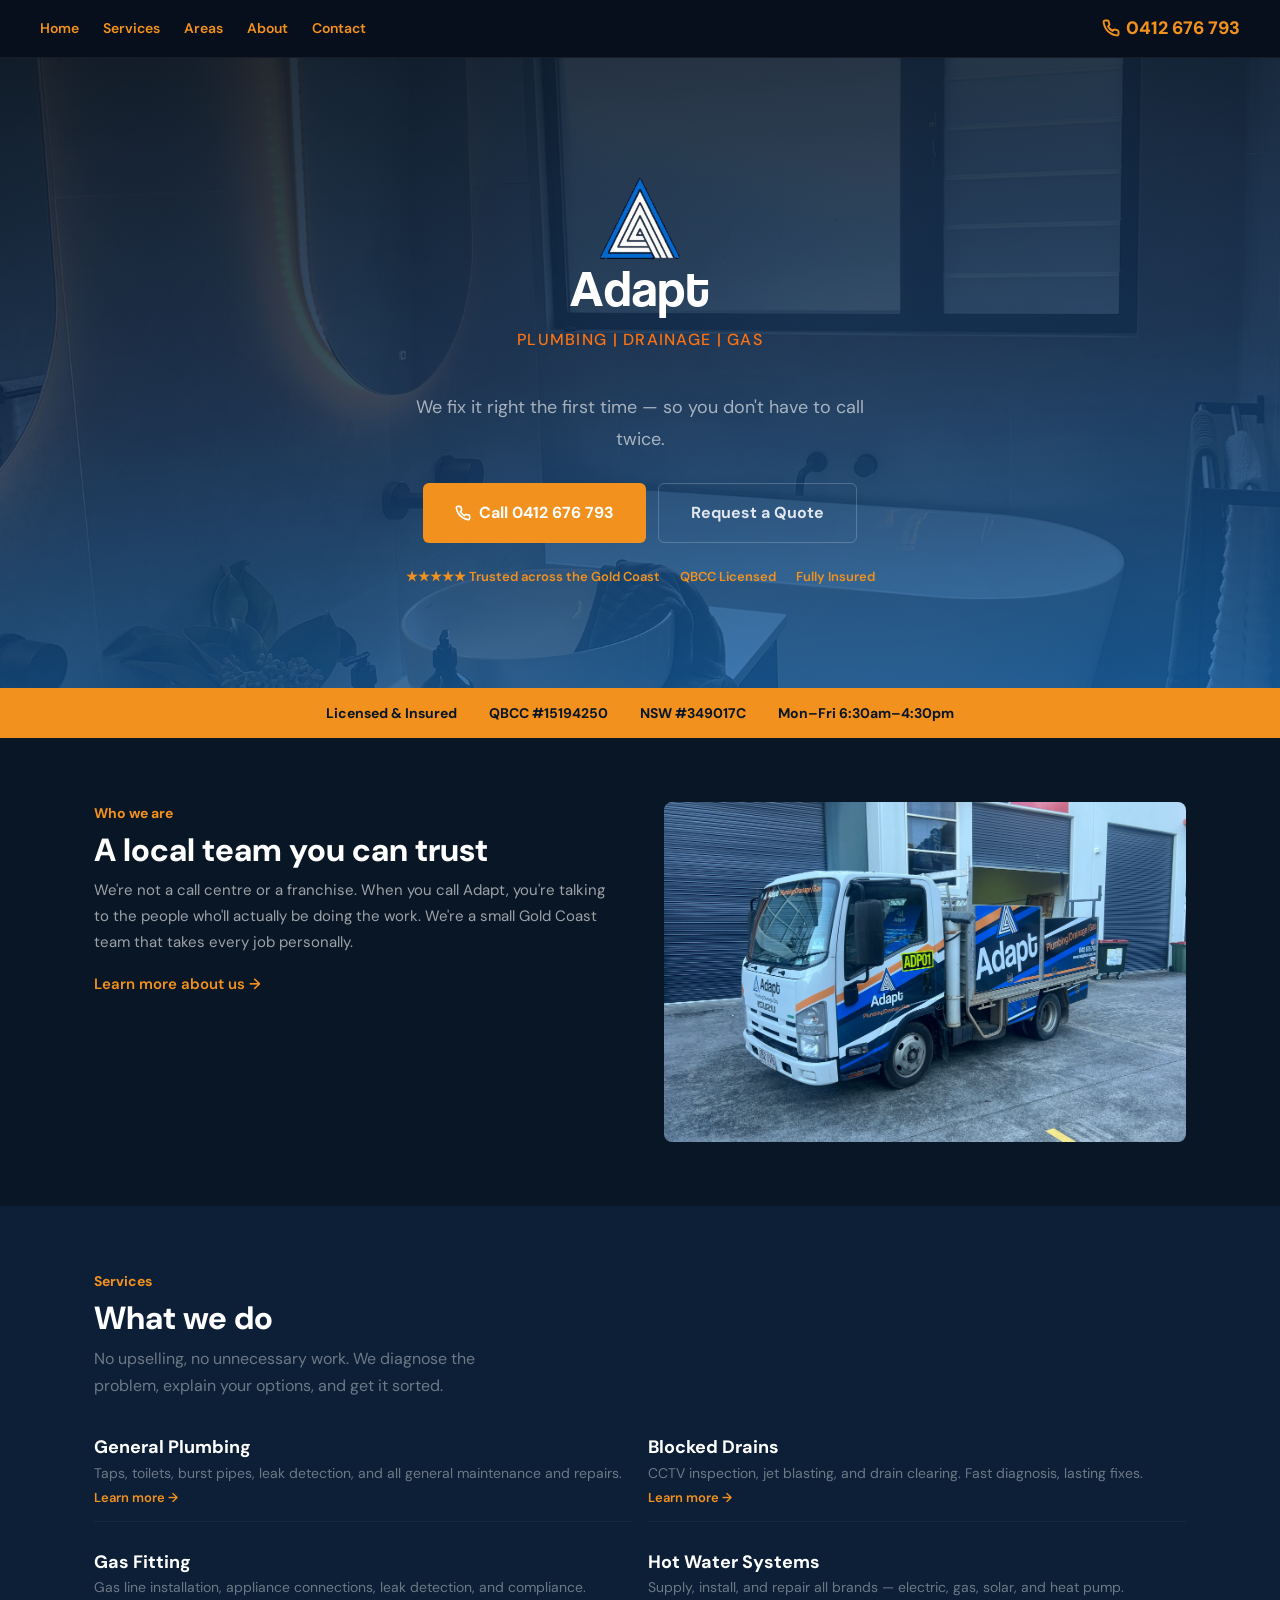
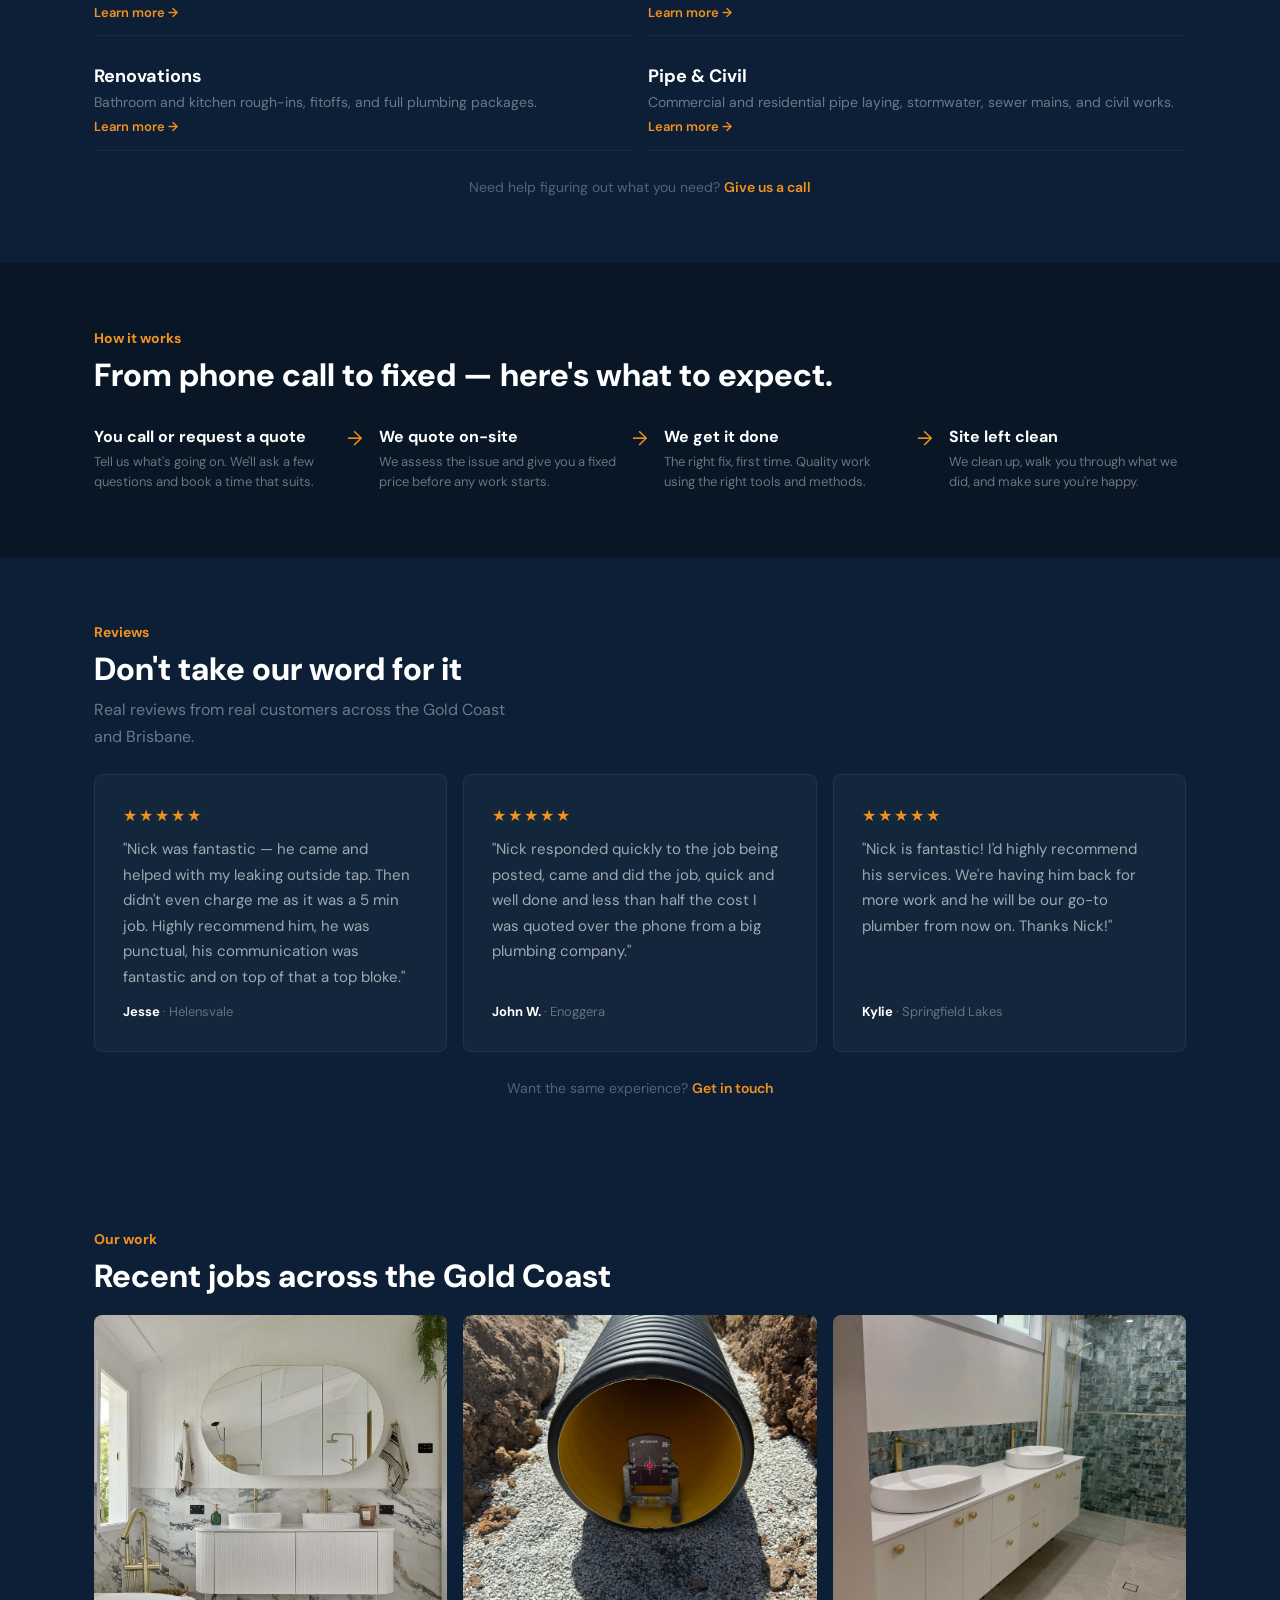
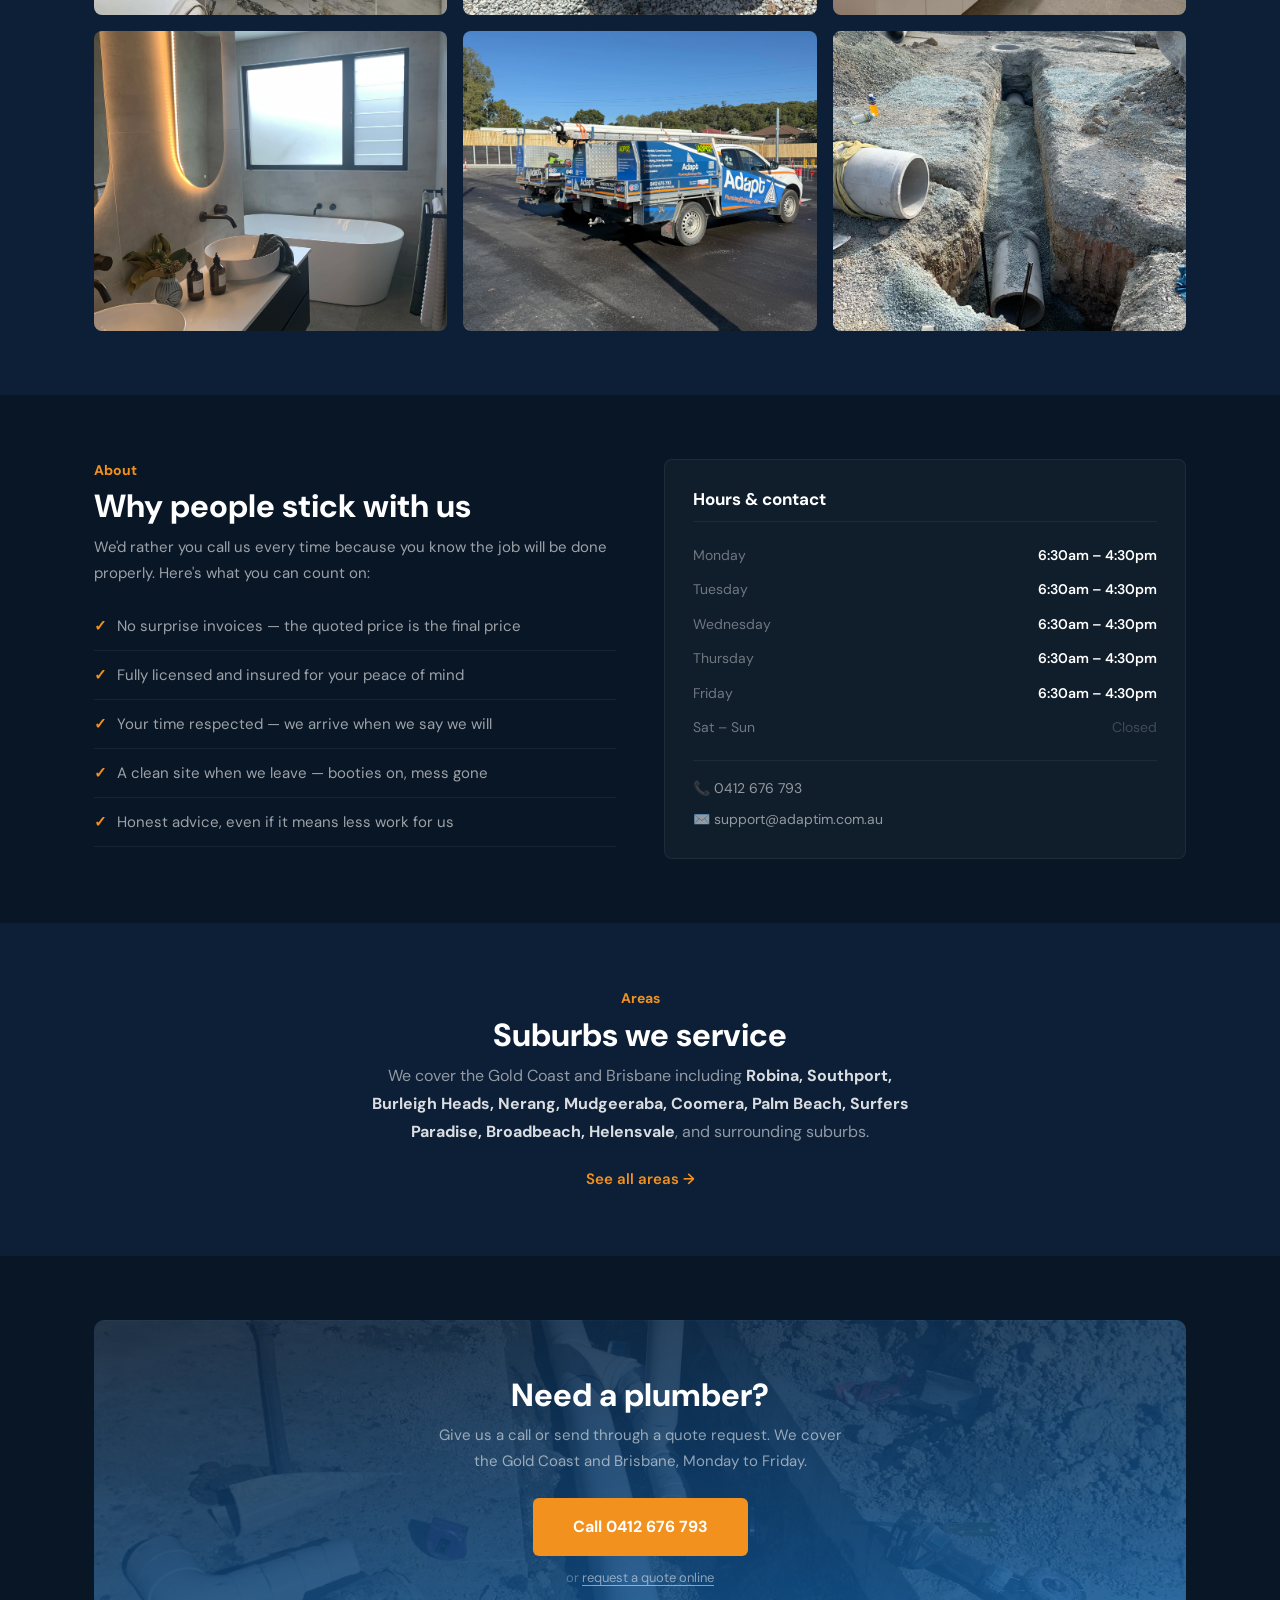
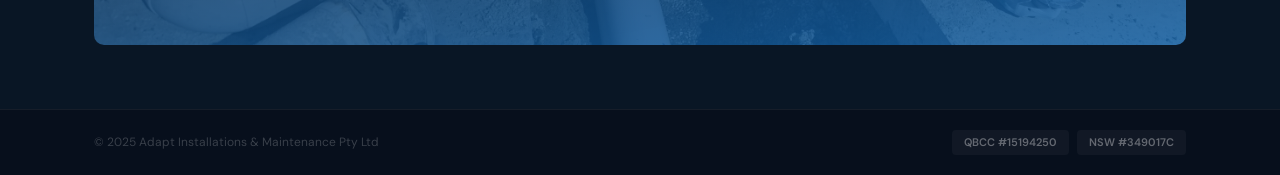
==== index.html @ 18085b7e "Initial commit - Adapt Plumbing site Co-Authored-By: Claude Opus 4.6 (1M context) <noreply@anthropic" ====
<!DOCTYPE html>
<html lang="en">
<head>
  <meta charset="UTF-8">
  <meta name="viewport" content="width=device-width, initial-scale=1.0">
  <title>Adapt Plumbing | Drainage | Gas — Gold Coast & Brisbane Plumber</title>
  <meta name="description" content="Licensed plumber on the Gold Coast and Brisbane. Plumbing, drainage & gas fitting — transparent pricing, reliable scheduling, quality workmanship. Call 0412 676 793.">
  <link rel="canonical" href="https://www.adaptim.com.au/">
  <link rel="preconnect" href="https://fonts.googleapis.com">
  <link rel="preconnect" href="https://fonts.gstatic.com" crossorigin>
  <link href="https://fonts.googleapis.com/css2?family=DM+Sans:wght@400;500;600;700;800&display=swap" rel="stylesheet">
  <link rel="stylesheet" href="/css/styles.css">
  <script type="application/ld+json">
  {
    "@context": "https://schema.org",
    "@type": "Plumber",
    "name": "Adapt Plumbing | Drainage | Gas",
    "alternateName": "Adapt Installations and Maintenance Pty Ltd",
    "image": "",
    "telephone": "+61412676793",
    "email": "support@adaptim.com.au",
    "url": "https://www.adaptim.com.au",
    "address": {"@type": "PostalAddress","addressLocality": "Gold Coast","addressRegion": "QLD","postalCode": "","addressCountry": "AU"},
    "areaServed": [{"@type": "City","name": "Gold Coast"},{"@type": "City","name": "Brisbane"}],
    "openingHoursSpecification": [{"@type": "OpeningHoursSpecification","dayOfWeek": ["Monday","Tuesday","Wednesday","Thursday","Friday"],"opens": "06:30","closes": "16:30"}],
    "priceRange": "$$",
    "sameAs": []
  }
  </script>
</head>
<body>

  <nav>
    <div class="nav-links">
      <a href="/">Home</a>
      <a href="/services/">Services</a>
      <a href="/areas/">Areas</a>
      <a href="/about.html">About</a>
      <a href="/contact.html">Contact</a>
    </div>
    <a href="tel:+61412676793" class="nav-phone"><svg viewBox="0 0 24 24" fill="none" stroke="currentColor" stroke-width="2.5" stroke-linecap="round" stroke-linejoin="round"><path d="M22 16.92v3a2 2 0 0 1-2.18 2 19.79 19.79 0 0 1-8.63-3.07 19.5 19.5 0 0 1-6-6 19.79 19.79 0 0 1-3.07-8.67A2 2 0 0 1 4.11 2h3a2 2 0 0 1 2 1.72c.127.96.361 1.903.7 2.81a2 2 0 0 1-.45 2.11L8.09 9.91a16 16 0 0 0 6 6l1.27-1.27a2 2 0 0 1 2.11-.45c.907.339 1.85.573 2.81.7A2 2 0 0 1 22 16.92z"/></svg> 0412 676 793</a>
    <button class="mobile-toggle" aria-label="Toggle menu" aria-expanded="false">☰</button>
  </nav>

  <!-- HERO -->
  <section class="hero" style="background:linear-gradient(175deg,rgba(9,22,37,0.9),rgba(14,42,78,0.82),rgba(19,96,166,0.78)),url('/img/reno-freestanding-bath-lit-mirror.webp') center/cover no-repeat">
    <div class="wrap" style="max-width:700px">
      <div class="hero-logo-lockup">
        <img src="/img/logo-triangle.png" alt="Adapt Plumbing logo mark" class="hero-logo-mark">
        <div class="hero-wordmark">
          <span class="hero-brand-name">Adapt</span>
          <span class="hero-tagline">Plumbing&nbsp;|&nbsp;Drainage&nbsp;|&nbsp;Gas</span>
        </div>
      </div>
      <p style="font-size:18px;color:rgba(255,255,255,0.6);max-width:500px;margin:0 auto 28px">We fix it right the first time — so you don't have to call twice.</p>
      <div class="hero-actions">
        <a href="tel:+61412676793" class="btn btn-o"><svg width="16" height="16" viewBox="0 0 24 24" fill="none" stroke="currentColor" stroke-width="2.5" stroke-linecap="round" stroke-linejoin="round"><path d="M22 16.92v3a2 2 0 0 1-2.18 2 19.79 19.79 0 0 1-8.63-3.07 19.5 19.5 0 0 1-6-6 19.79 19.79 0 0 1-3.07-8.67A2 2 0 0 1 4.11 2h3a2 2 0 0 1 2 1.72c.127.96.361 1.903.7 2.81a2 2 0 0 1-.45 2.11L8.09 9.91a16 16 0 0 0 6 6l1.27-1.27a2 2 0 0 1 2.11-.45c.907.339 1.85.573 2.81.7A2 2 0 0 1 22 16.92z"/></svg> Call 0412 676 793</a>
        <a href="/contact.html" class="btn btn-g">Request a Quote</a>
      </div>
      <div class="hero-creds">
        <span>★★★★★ Trusted across the Gold Coast</span>
        <span>QBCC Licensed</span>
        <span>Fully Insured</span>
      </div>
    </div>
  </section>

  <!-- ORANGE BAR -->
  <div class="orange-bar">
    <div class="wrap">
      <span>Licensed & Insured</span>
      <span>QBCC #15194250</span>
      <span>NSW #349017C</span>
      <span>Mon–Fri 6:30am–4:30pm</span>
    </div>
  </div>

  <!-- WHO WE ARE -->
  <section class="sec">
    <div class="wrap">
      <div class="two-col">
        <div>
          <div class="sec-label">Who we are</div>
          <h2 class="sec-title">A local team you can trust</h2>
          <p>We're not a call centre or a franchise. When you call Adapt, you're talking to the people who'll actually be doing the work. We're a small Gold Coast team that takes every job personally.</p>
          <a href="/about.html" style="display:inline-block;margin-top:16px;color:#F2911E;font-weight:600;font-size:15px">Learn more about us →</a>
        </div>
        <img src="/img/van-truck-branded.webp" alt="Adapt Plumbing Drainage Gas branded truck Gold Coast" style="width:100%;height:340px;object-fit:cover;border-radius:8px">
      </div>
    </div>
  </section>

  <!-- SERVICES -->
  <section class="sec sec-alt" id="services">
    <div class="wrap">
      <div class="sec-label">Services</div>
      <h2 class="sec-title">What we do</h2>
      <p class="sec-desc">No upselling, no unnecessary work. We diagnose the problem, explain your options, and get it sorted.</p>
      <div class="svc-compact">
        <a href="/services/general-plumbing.html" class="svc-compact-item"><h3>General Plumbing</h3><p>Taps, toilets, burst pipes, leak detection, and all general maintenance and repairs.</p><span>Learn more →</span></a>
        <a href="/services/blocked-drains.html" class="svc-compact-item"><h3>Blocked Drains</h3><p>CCTV inspection, jet blasting, and drain clearing. Fast diagnosis, lasting fixes.</p><span>Learn more →</span></a>
        <a href="/services/gas-fitting.html" class="svc-compact-item"><h3>Gas Fitting</h3><p>Gas line installation, appliance connections, leak detection, and compliance.</p><span>Learn more →</span></a>
        <a href="/services/hot-water-systems.html" class="svc-compact-item"><h3>Hot Water Systems</h3><p>Supply, install, and repair all brands — electric, gas, solar, and heat pump.</p><span>Learn more →</span></a>
        <a href="/services/renovations.html" class="svc-compact-item"><h3>Renovations</h3><p>Bathroom and kitchen rough-ins, fitoffs, and full plumbing packages.</p><span>Learn more →</span></a>
        <a href="/services/pipe-and-civil.html" class="svc-compact-item"><h3>Pipe & Civil</h3><p>Commercial and residential pipe laying, stormwater, sewer mains, and civil works.</p><span>Learn more →</span></a>
      </div>
      <p style="text-align:center;margin-top:24px;font-size:14px;color:rgba(255,255,255,0.3);">Need help figuring out what you need? <a href="tel:+61412676793" style="color:#F2911E;font-weight:600;">Give us a call</a></p>
    </div>
  </section>

  <!-- PROCESS -->
  <section class="sec">
    <div class="wrap">
      <div class="sec-label">How it works</div>
      <h2 class="sec-title" style="margin-bottom:32px">From phone call to fixed — here's what to expect.</h2>
      <div class="step-flow">
        <div class="step-item">
          <h3>You call or request a quote</h3>
          <p>Tell us what's going on. We'll ask a few questions and book a time that suits.</p>
        </div>
        <span class="step-arrow">→</span>
        <div class="step-item">
          <h3>We quote on-site</h3>
          <p>We assess the issue and give you a fixed price before any work starts.</p>
        </div>
        <span class="step-arrow">→</span>
        <div class="step-item">
          <h3>We get it done</h3>
          <p>The right fix, first time. Quality work using the right tools and methods.</p>
        </div>
        <span class="step-arrow">→</span>
        <div class="step-item">
          <h3>Site left clean</h3>
          <p>We clean up, walk you through what we did, and make sure you're happy.</p>
        </div>
      </div>
    </div>
  </section>

  <!-- REVIEWS -->
  <section class="sec sec-alt">
    <div class="wrap">
      <div class="sec-label">Reviews</div>
      <h2 class="sec-title">Don't take our word for it</h2>
      <p class="sec-desc">Real reviews from real customers across the Gold Coast and Brisbane.</p>
      <div class="rev-grid">
        <div class="card rev">
          <div class="rev-stars">★★★★★</div>
          <p class="rev-text">"Nick was fantastic — he came and helped with my leaking outside tap. Then didn't even charge me as it was a 5 min job. Highly recommend him, he was punctual, his communication was fantastic and on top of that a top bloke."</p>
          <div class="rev-author"><strong>Jesse</strong> <span>· Helensvale</span></div>
        </div>
        <div class="card rev">
          <div class="rev-stars">★★★★★</div>
          <p class="rev-text">"Nick responded quickly to the job being posted, came and did the job, quick and well done and less than half the cost I was quoted over the phone from a big plumbing company."</p>
          <div class="rev-author"><strong>John W.</strong> <span>· Enoggera</span></div>
        </div>
        <div class="card rev">
          <div class="rev-stars">★★★★★</div>
          <p class="rev-text">"Nick is fantastic! I'd highly recommend his services. We're having him back for more work and he will be our go-to plumber from now on. Thanks Nick!"</p>
          <div class="rev-author"><strong>Kylie</strong> <span>· Springfield Lakes</span></div>
        </div>
      </div>
      <p style="text-align:center;margin-top:24px;font-size:14px;color:rgba(255,255,255,0.3);">Want the same experience? <a href="/contact.html" style="color:#F2911E;font-weight:600;">Get in touch</a></p>
    </div>
  </section>

  <!-- GALLERY -->
  <section class="sec sec-alt">
    <div class="wrap">
      <div class="sec-label">Our work</div>
      <h2 class="sec-title">Recent jobs across the Gold Coast</h2>
      <div class="gallery-grid" style="margin-top:20px">
        <img src="/img/reno-marble-bathroom-luxury.webp" alt="Luxury marble bathroom renovation Gold Coast">
        <img src="/img/pipe-civil-stormwater-pipe-laser.webp" alt="Stormwater pipe installation Gold Coast">
        <img src="/img/reno-zellige-tile-ensuite.webp" alt="Ensuite bathroom renovation Gold Coast">
        <img src="/img/reno-freestanding-bath-lit-mirror.webp" alt="Freestanding bath bathroom renovation Gold Coast">
        <img src="/img/van-ute-branded.webp" alt="Adapt Plumbing branded work vehicle Gold Coast">
        <img src="/img/pipe-civil-sewer-trench-excavation.webp" alt="Sewer pipe excavation Gold Coast">
      </div>
    </div>
  </section>

  <!-- ABOUT -->
  <section class="sec" id="about">
    <div class="wrap">
      <div class="two-col">
        <div>
          <div class="sec-label">About</div>
          <h2 class="sec-title">Why people stick with us</h2>
          <p>We'd rather you call us every time because you know the job will be done properly. Here's what you can count on:</p>
          <ul class="a-list">
            <li>No surprise invoices — the quoted price is the final price</li>
            <li>Fully licensed and insured for your peace of mind</li>
            <li>Your time respected — we arrive when we say we will</li>
            <li>A clean site when we leave — booties on, mess gone</li>
            <li>Honest advice, even if it means less work for us</li>
          </ul>
        </div>
        <div class="info-card">
          <h3>Hours & contact</h3>
          <div class="hours-row"><span class="hours-day">Monday</span><span class="hours-time">6:30am – 4:30pm</span></div>
          <div class="hours-row"><span class="hours-day">Tuesday</span><span class="hours-time">6:30am – 4:30pm</span></div>
          <div class="hours-row"><span class="hours-day">Wednesday</span><span class="hours-time">6:30am – 4:30pm</span></div>
          <div class="hours-row"><span class="hours-day">Thursday</span><span class="hours-time">6:30am – 4:30pm</span></div>
          <div class="hours-row"><span class="hours-day">Friday</span><span class="hours-time">6:30am – 4:30pm</span></div>
          <div class="hours-row hours-closed"><span class="hours-day">Sat – Sun</span><span class="hours-time">Closed</span></div>
          <div class="contact-links">
            <a href="tel:+61412676793">📞 0412 676 793</a>
            <a href="mailto:support@adaptim.com.au">✉️ support@adaptim.com.au</a>
          </div>
        </div>
      </div>
    </div>
  </section>

  <!-- AREAS -->
  <section class="sec sec-alt" style="text-align:center">
    <div class="wrap">
      <div class="sec-label">Areas</div>
      <h2 class="sec-title">Suburbs we service</h2>
      <p style="max-width:560px;margin:8px auto 20px;color:rgba(255,255,255,0.55);font-size:16px;line-height:1.75">We cover the Gold Coast and Brisbane including <strong style="color:rgba(255,255,255,0.85)">Robina, Southport, Burleigh Heads, Nerang, Mudgeeraba, Coomera, Palm Beach, Surfers Paradise, Broadbeach, Helensvale</strong>, and surrounding suburbs.</p>
      <a href="/areas/" style="color:#F2911E;font-weight:600;font-size:15px">See all areas →</a>
    </div>
  </section>

  <!-- FINAL CTA -->
  <section class="sec">
    <div class="wrap">
      <div class="fbox" style="background:linear-gradient(170deg,rgba(12,31,54,0.88) 0%,rgba(19,96,166,0.85) 100%),url('/img/job-11.jpg');background-size:cover;background-position:center">
        <h2>Need a plumber?</h2>
        <p>Give us a call or send through a quote request. We cover the Gold Coast and Brisbane, Monday to Friday.</p>
        <a href="tel:+61412676793" class="btn btn-o">Call 0412 676 793</a>
        <div class="fbox-link">or <a href="/contact.html">request a quote online</a></div>
      </div>
    </div>
  </section>

  <footer>
    <div class="wrap">
      <span class="ft-left">&copy; 2025 Adapt Installations & Maintenance Pty Ltd</span>
      <div class="ft-right">
        <span class="ft-tag">QBCC #15194250</span>
        <span class="ft-tag">NSW #349017C</span>
      </div>
    </div>
  </footer>

  <script src="/js/main.js"></script>
</body>
</html>
---- css/styles.css ----
/* ═══ Adapt Plumbing — Global Styles ═══ */

@font-face {
  font-family: 'Coolvetica';
  src: url('/fonts/coolvetica.woff') format('woff');
  font-weight: normal;
  font-style: normal;
  font-display: swap;
}

/* Reset */
*,*::before,*::after{margin:0;padding:0;box-sizing:border-box}
html{scroll-behavior:smooth}
img{max-width:100%;height:auto;display:block}
a{color:inherit;text-decoration:none}
ul,ol{list-style:none}
.hidden{display:none!important}

/* Base */
body{font-family:'DM Sans',sans-serif;color:rgba(255,255,255,0.85);background:#091625;-webkit-font-smoothing:antialiased;line-height:1.6}
h1,h2,h3,h4{color:#fff;font-weight:700}
h1{font-size:clamp(28px,5vw,52px);font-weight:800;line-height:1.1;letter-spacing:-1px}
h2{font-size:clamp(22px,3vw,32px);font-weight:800;line-height:1.2}
h3{font-size:18px;line-height:1.35}
p{font-size:15px;line-height:1.75;color:rgba(255,255,255,0.6)}

/* Layout */
.wrap{max-width:1140px;margin:0 auto;padding:0 24px}
.sec{padding:64px 0}
.sec-alt{background:#0C1F36}
.divider{border:none;height:0;margin:0}

.sec-label{font-size:14px;font-weight:700;color:#F2911E;margin-bottom:6px}
.sec-title{margin-bottom:8px}
.sec-desc{font-size:16px;color:rgba(255,255,255,0.4);max-width:440px;line-height:1.7;margin-bottom:24px}

/* Buttons */
.btn{display:inline-flex;align-items:center;gap:8px;padding:16px 32px;border-radius:6px;font-family:inherit;font-size:16px;font-weight:700;text-decoration:none;transition:all .2s;cursor:pointer;border:none}
.btn-o{background:#F2911E;color:#fff}
.btn-o:hover{background:#E68315}
.btn-g{background:transparent;color:rgba(255,255,255,0.85);border:1.5px solid rgba(255,255,255,0.2)}
.btn-g:hover{border-color:rgba(255,255,255,0.5);color:#fff}
.btn-w{background:#fff;color:#1360A6;border:none}
.btn-w:hover{background:rgba(255,255,255,0.9)}
.btn-wg{background:transparent;color:#fff;border:1.5px solid rgba(255,255,255,0.35)}
.btn-wg:hover{border-color:#fff}

/* ═══ NAV ═══ */
nav{position:sticky;top:0;z-index:100;background:#070F1C;padding:14px 40px;border-bottom:1px solid rgba(255,255,255,0.06);display:flex;align-items:center;justify-content:space-between}

.nav-links{display:flex;gap:1.5rem}
.nav-links a{font-size:14px;font-weight:600;color:#F2911E;transition:color .2s}
.nav-links a:hover{color:#fff}

.nav-phone{display:flex;align-items:center;gap:6px;font-size:18px;font-weight:800;color:#F2911E;transition:color .2s}
.nav-phone:hover{color:#E68315}
.nav-phone svg{width:18px;height:18px}

.mobile-toggle{display:none;background:none;border:none;font-size:26px;cursor:pointer;color:#fff;padding:4px}

/* ═══ HERO ═══ */
.hero{background:linear-gradient(175deg,#091625 0%,#0E2A4E 50%,#1360A6 100%);min-height:70vh;padding:50px 0 30px;text-align:center;background-size:cover;background-position:center center;display:flex;align-items:center;justify-content:center}
.hero .wrap{max-width:700px}

/* Hero logo lockup (homepage) */
.hero-logo-lockup{display:flex;flex-direction:column;align-items:center;gap:0;margin-bottom:2.5rem}
.hero-logo-mark{width:80px;height:auto;display:block}
.hero-wordmark{display:flex;flex-direction:column;align-items:center}
.hero-brand-name{display:block;font-family:'Coolvetica',sans-serif;font-size:3.5rem;color:#ffffff;line-height:1;letter-spacing:0.02em;margin-top:0.25rem}
.hero-tagline{display:block;font-family:'DM Sans',sans-serif;font-size:1rem;font-weight:500;color:#f97316;letter-spacing:0.08em;text-transform:uppercase;margin-top:0.35rem}

/* Hero logo (inner pages) */
.hero-page-logo{width:60px;height:auto;margin:0 auto 12px}
.hero-label{font-size:14px;font-weight:700;color:#F2911E;letter-spacing:1.5px;text-transform:uppercase;margin-bottom:16px}
.hero h1{margin-bottom:16px;max-width:660px;margin-left:auto;margin-right:auto}
.hero p{font-size:18px;color:rgba(255,255,255,0.55);max-width:500px;margin:0 auto 28px}
.hero-actions{display:flex;gap:12px;justify-content:center;flex-wrap:wrap;margin-bottom:24px}
.hero-creds{font-size:13px;color:#F2911E;font-weight:600;display:flex;justify-content:center;gap:20px;flex-wrap:wrap}

/* ═══ ORANGE BAR ═══ */
.orange-bar{background:#F2911E;padding:14px 0}
.orange-bar .wrap{display:flex;justify-content:center;gap:32px;flex-wrap:wrap}
.orange-bar span{font-size:14px;font-weight:700;color:#091625}

/* ═══ CARDS (shared) ═══ */
.card{background:rgba(255,255,255,0.03);border:1px solid rgba(255,255,255,0.06);border-radius:8px;padding:28px;transition:all .2s}
.card:hover{background:rgba(255,255,255,0.045)}

/* ═══ SERVICES ═══ */
.svc-grid{display:grid;grid-template-columns:repeat(3,1fr);gap:16px}
.svc{display:block;text-decoration:none}
.svc .svc-num{font-size:13px;font-weight:700;color:#1A6FC4;margin-bottom:8px}
.svc h3{font-size:18px;margin-bottom:6px}
.svc p{font-size:14px;color:rgba(255,255,255,0.4);line-height:1.65}

/* Service page grids */
.svc-grid-featured{display:grid;grid-template-columns:repeat(2,1fr);gap:16px;margin-bottom:16px}
.svc-featured{padding:36px}
.svc-featured .svc-num{font-size:15px;margin-bottom:10px}
.svc-featured h3{font-size:22px;margin-bottom:8px}
.svc-featured p{font-size:15px;line-height:1.7}
.svc-grid-small{display:grid;grid-template-columns:repeat(4,1fr);gap:16px}
/* FAQ */
.faq-item{padding:20px 0;border-bottom:1px solid rgba(255,255,255,0.06)}
.faq-item:first-child{border-top:1px solid rgba(255,255,255,0.06)}
.faq-q{font-size:16px;font-weight:700;color:#fff;margin-bottom:8px}
.faq-a{font-size:14px;color:rgba(255,255,255,0.5);line-height:1.7}

/* Service card link hint */
.svc-hint{display:block;margin-top:12px;font-size:13px;font-weight:600;color:#F2911E}

/* Service compact grid (homepage) */
.svc-compact{display:grid;grid-template-columns:1fr 1fr;gap:16px}
.svc-compact-item{text-decoration:none;display:block;padding:12px 0;border-bottom:1px solid rgba(255,255,255,0.04)}
.svc-compact-item h3{font-size:18px;font-weight:700;color:#fff;margin-bottom:2px}
.svc-compact-item p{font-size:14px;color:rgba(255,255,255,0.4);line-height:1.6;margin:0}
.svc-compact-item span{display:block;margin-top:4px;color:#F2911E;font-weight:600;font-size:13px}
.svc-compact-item:hover h3{color:#F2911E}

/* Service rows (zigzag layout) */
.svc-rows{display:flex;flex-direction:column;gap:40px}
.svc-row{display:grid;grid-template-columns:1fr 1fr;gap:32px;align-items:center;text-decoration:none}
.svc-row-img{width:100%;height:280px;object-fit:cover;border-radius:8px}
.svc-row-text h3{font-size:20px;margin-bottom:8px}
.svc-row-text p{font-size:15px;color:rgba(255,255,255,0.45);line-height:1.7}
.svc-row-flip{direction:rtl}
.svc-row-flip>*{direction:ltr}

/* Step flow (minimal inline process) */
.step-flow{display:flex;align-items:flex-start;gap:0}
.step-item{flex:1}
.step-item h3{font-size:16px;font-weight:700;color:#fff;margin-bottom:4px}
.step-item p{font-size:13px;color:rgba(255,255,255,0.4);line-height:1.6}
.step-arrow{font-size:20px;color:#F2911E;padding:0 16px;flex-shrink:0;line-height:1;margin-top:2px}

/* Process flow (compact inline) */
.proc-flow{display:flex;justify-content:center;gap:32px;flex-wrap:wrap}
.proc-flow-item{display:flex;align-items:center;gap:10px;font-size:15px;color:rgba(255,255,255,0.6)}
.proc-flow-num{width:32px;height:32px;border-radius:50%;background:#F2911E;color:#fff;font-size:14px;font-weight:800;display:flex;align-items:center;justify-content:center;flex-shrink:0}
.proc-flow-item strong{color:rgba(255,255,255,0.85);font-weight:600}
.proc-flow-arrow{color:rgba(255,255,255,0.15);font-size:18px}

/* CTA banner (blue gradient strip) */
.cta-mid{margin-top:24px;padding:20px 28px;background:linear-gradient(135deg,#1360A6,#2182DB);border-radius:8px;display:flex;align-items:center;justify-content:space-between;gap:20px;flex-wrap:wrap}
.cta-mid p{font-size:15px;color:#fff;font-weight:600;margin:0}
.cta-mid-actions{display:flex;gap:10px;flex-wrap:wrap}

/* ═══ PROCESS ═══ */
.proc-grid{display:grid;grid-template-columns:repeat(4,1fr);gap:16px}
.proc{text-align:center;padding:28px 20px}
.proc-num{width:48px;height:48px;border-radius:50%;display:flex;align-items:center;justify-content:center;font-size:20px;font-weight:800;color:#fff;background:#F2911E;margin:0 auto 12px}
.proc h3{font-size:16px;font-weight:700;margin-bottom:6px}
.proc p{font-size:14px;color:rgba(255,255,255,0.4);line-height:1.65}

/* ═══ REVIEWS ═══ */
.rev-grid{display:grid;grid-template-columns:repeat(3,1fr);gap:16px}
.rev{display:flex;flex-direction:column}
.rev-stars{color:#F2911E;font-size:16px;margin-bottom:8px;letter-spacing:2px}
.rev-text{font-size:15px;color:rgba(255,255,255,0.6);line-height:1.7;margin-bottom:12px;flex:1}
.rev-author{font-size:13px}.rev-author strong{color:#fff;font-weight:700}.rev-author span{color:rgba(255,255,255,0.35)}

/* ═══ TWO COL ═══ */
.two-col{display:grid;grid-template-columns:1fr 1fr;gap:48px;align-items:start}

/* About list */
.a-list{margin-top:16px;display:flex;flex-direction:column;gap:0}
.a-list li{font-size:15px;color:rgba(255,255,255,0.6);padding:12px 0;border-bottom:1px solid rgba(255,255,255,0.06);display:flex;align-items:flex-start;gap:10px}
.a-list li::before{content:'✓';color:#F2911E;font-weight:700;flex-shrink:0}

/* Info card */
.info-card{background:rgba(255,255,255,0.03);border:1px solid rgba(255,255,255,0.06);border-radius:8px;padding:28px}
.info-card h3{font-size:17px;font-weight:700;margin-bottom:16px;padding-bottom:10px;border-bottom:1px solid rgba(255,255,255,0.06)}
.hours-row{display:flex;justify-content:space-between;padding:6px 0;font-size:14px}
.hours-day{color:rgba(255,255,255,0.4)}
.hours-time{color:#fff;font-weight:600}
.hours-closed .hours-time{color:rgba(255,255,255,0.2);font-weight:400}
.contact-links{margin-top:16px;padding-top:16px;border-top:1px solid rgba(255,255,255,0.06);display:flex;flex-direction:column;gap:8px}
.contact-links a{font-size:14px;color:rgba(255,255,255,0.55);transition:color .2s;display:flex;align-items:center;gap:6px}
.contact-links a:hover{color:#F2911E}

/* ═══ CTA BOX ═══ */
.fbox{background:linear-gradient(170deg,#0C1F36,#1360A6);border-radius:10px;padding:56px 40px;text-align:center}
.fbox h2{margin-bottom:8px}
.fbox p{font-size:15px;color:rgba(255,255,255,0.55);max-width:420px;margin:0 auto 24px}
.fbox .btn-o{padding:16px 40px;font-size:16px}
.fbox-link{margin-top:12px;font-size:13px;color:rgba(255,255,255,0.3)}
.fbox-link a{color:rgba(255,255,255,0.5);text-decoration:underline;text-underline-offset:3px}
.fbox-link a:hover{color:#fff}

/* ═══ FORMS ═══ */
.form-group{margin-bottom:16px}
.form-group label{display:block;font-size:13px;font-weight:600;color:rgba(255,255,255,0.55);margin-bottom:5px}
.form-group input,.form-group select,.form-group textarea{width:100%;padding:12px 16px;border:1.5px solid rgba(255,255,255,0.1);border-radius:6px;font-family:inherit;font-size:14px;color:#fff;background:rgba(255,255,255,0.03);transition:all .2s}
.form-group input:focus,.form-group select:focus,.form-group textarea:focus{outline:none;border-color:#1A6FC4;box-shadow:0 0 0 3px rgba(26,111,196,0.12)}
.form-group input::placeholder,.form-group textarea::placeholder{color:rgba(255,255,255,0.2)}
.form-group select{appearance:auto}
.form-group select option{background:#0C1F36;color:#fff}
.form-group textarea{min-height:120px;resize:vertical}

/* ═══ AREAS ═══ */
.areas-grid{display:grid;grid-template-columns:repeat(3,1fr);gap:12px}
.area-card{background:rgba(255,255,255,0.03);border:1px solid rgba(255,255,255,0.06);border-radius:8px;padding:14px 20px;text-decoration:none;display:flex;justify-content:space-between;align-items:center;transition:all .2s}
.area-card:hover{background:rgba(255,255,255,0.06);border-color:rgba(255,255,255,0.1)}
.area-card h3{font-size:15px;font-weight:600}
.area-card span{font-size:13px;color:rgba(255,255,255,0.25)}

/* Gallery */
.gallery-grid{display:grid;grid-template-columns:repeat(3,1fr);gap:1rem}
.gallery-grid img{width:100%;height:300px;object-fit:cover;object-position:center;display:block;image-rendering:auto;border-radius:8px}

/* Suburb grid */
.suburb-grid{display:grid;grid-template-columns:repeat(4,1fr);gap:4px 24px}
.suburb-grid span{font-size:15px;font-weight:500;color:rgba(255,255,255,0.7);padding:8px 0;display:flex;align-items:center;gap:8px;transition:color .2s}
.suburb-grid span::before{content:'';width:6px;height:6px;border-radius:50%;background:#F2911E;flex-shrink:0}
.suburb-grid span:hover{color:#fff}

/* Region group */
.region{background:rgba(255,255,255,0.03);border:1px solid rgba(255,255,255,0.06);border-radius:8px;padding:28px}
.region h3{color:#F2911E;font-size:16px;font-weight:700;margin-bottom:4px;border-left:3px solid #F2911E;padding-left:12px}
.region-desc{font-size:14px;color:rgba(255,255,255,0.35);margin-bottom:16px;padding-left:15px}
.regions{display:flex;flex-direction:column;gap:16px}

/* Placeholder */
.placeholder{border:2px dashed rgba(255,255,255,0.08);border-radius:8px;height:340px;display:flex;align-items:center;justify-content:center;color:rgba(255,255,255,0.2);font-size:14px;font-weight:500}

/* ═══ FOOTER ═══ */
footer{background:#070F1C;border-top:1px solid rgba(255,255,255,0.06);padding:20px 0}
footer .wrap{display:flex;justify-content:space-between;align-items:center;flex-wrap:wrap;gap:12px}
.ft-left{font-size:12px;color:rgba(255,255,255,0.2)}
.ft-right{display:flex;gap:8px}
.ft-tag{font-size:11px;font-weight:600;color:rgba(255,255,255,0.35);background:rgba(255,255,255,0.04);padding:4px 12px;border-radius:4px}

/* ═══ RESPONSIVE ═══ */
@media(max-width:1024px){
  .svc-grid,.rev-grid,.gallery-grid{grid-template-columns:repeat(2,1fr)}
  .proc-grid{grid-template-columns:repeat(2,1fr)}
  .svc-grid-small{grid-template-columns:repeat(2,1fr)}
}
@media(max-width:768px){
  nav{padding:12px 20px}
  .nav-links{display:none}
  .svc-compact{grid-template-columns:1fr}
  .step-flow{flex-direction:column;gap:20px}
  .step-arrow{transform:rotate(90deg);padding:0;text-align:center}
  .hero-logo-mark{width:60px}
  .hero-brand-name{font-size:2.2rem}
  .hero-tagline{font-size:0.75rem;letter-spacing:0.04em}
  .hero-logo-lockup{gap:0;margin-bottom:2rem}
  .hero-page-logo{height:70px}
  .mobile-toggle{display:block}
  .nav-links.open{display:flex;flex-direction:column;position:absolute;top:100%;left:0;right:0;background:#070F1C;border-bottom:1px solid rgba(255,255,255,0.06);padding:20px 24px;gap:14px;z-index:99}
  .nav-links.open a{font-size:16px;color:rgba(255,255,255,0.65)}
  .hero{padding:40px 0 24px}
  .sec{padding:48px 0}
  .svc-grid,.rev-grid,.proc-grid,.areas-grid,.gallery-grid{grid-template-columns:1fr}
  .svc-grid-featured,.svc-grid-small{grid-template-columns:1fr}
  .svc-featured{padding:28px}
  .svc-featured h3{font-size:18px}
  .svc-row,.svc-row-flip{grid-template-columns:1fr;direction:ltr}
  .svc-row-img{height:200px}
  .svc-rows{gap:32px}
  .proc-flow{gap:20px}
  .suburb-grid{grid-template-columns:repeat(2,1fr)}
  .region{padding:20px}
  .two-col{grid-template-columns:1fr;gap:32px}
  .cta-mid{flex-direction:column;text-align:center;gap:14px}
  .fbox{padding:40px 24px}
  .orange-bar .wrap{flex-direction:column;align-items:center;gap:8px}
  footer .wrap{flex-direction:column;text-align:center}
}
@media(max-width:480px){
  .hero-actions{flex-direction:column;align-items:center}
  .hero-actions .btn{width:100%;justify-content:center}
  .hero-creds{flex-direction:column;align-items:center;gap:6px}
  .nav-phone{font-size:0;gap:0}
  .nav-phone svg{width:22px;height:22px}
  .suburb-grid{grid-template-columns:1fr}
  .cta-mid-actions{flex-direction:column;width:100%}
  .cta-mid-actions .btn{width:100%;justify-content:center}
}
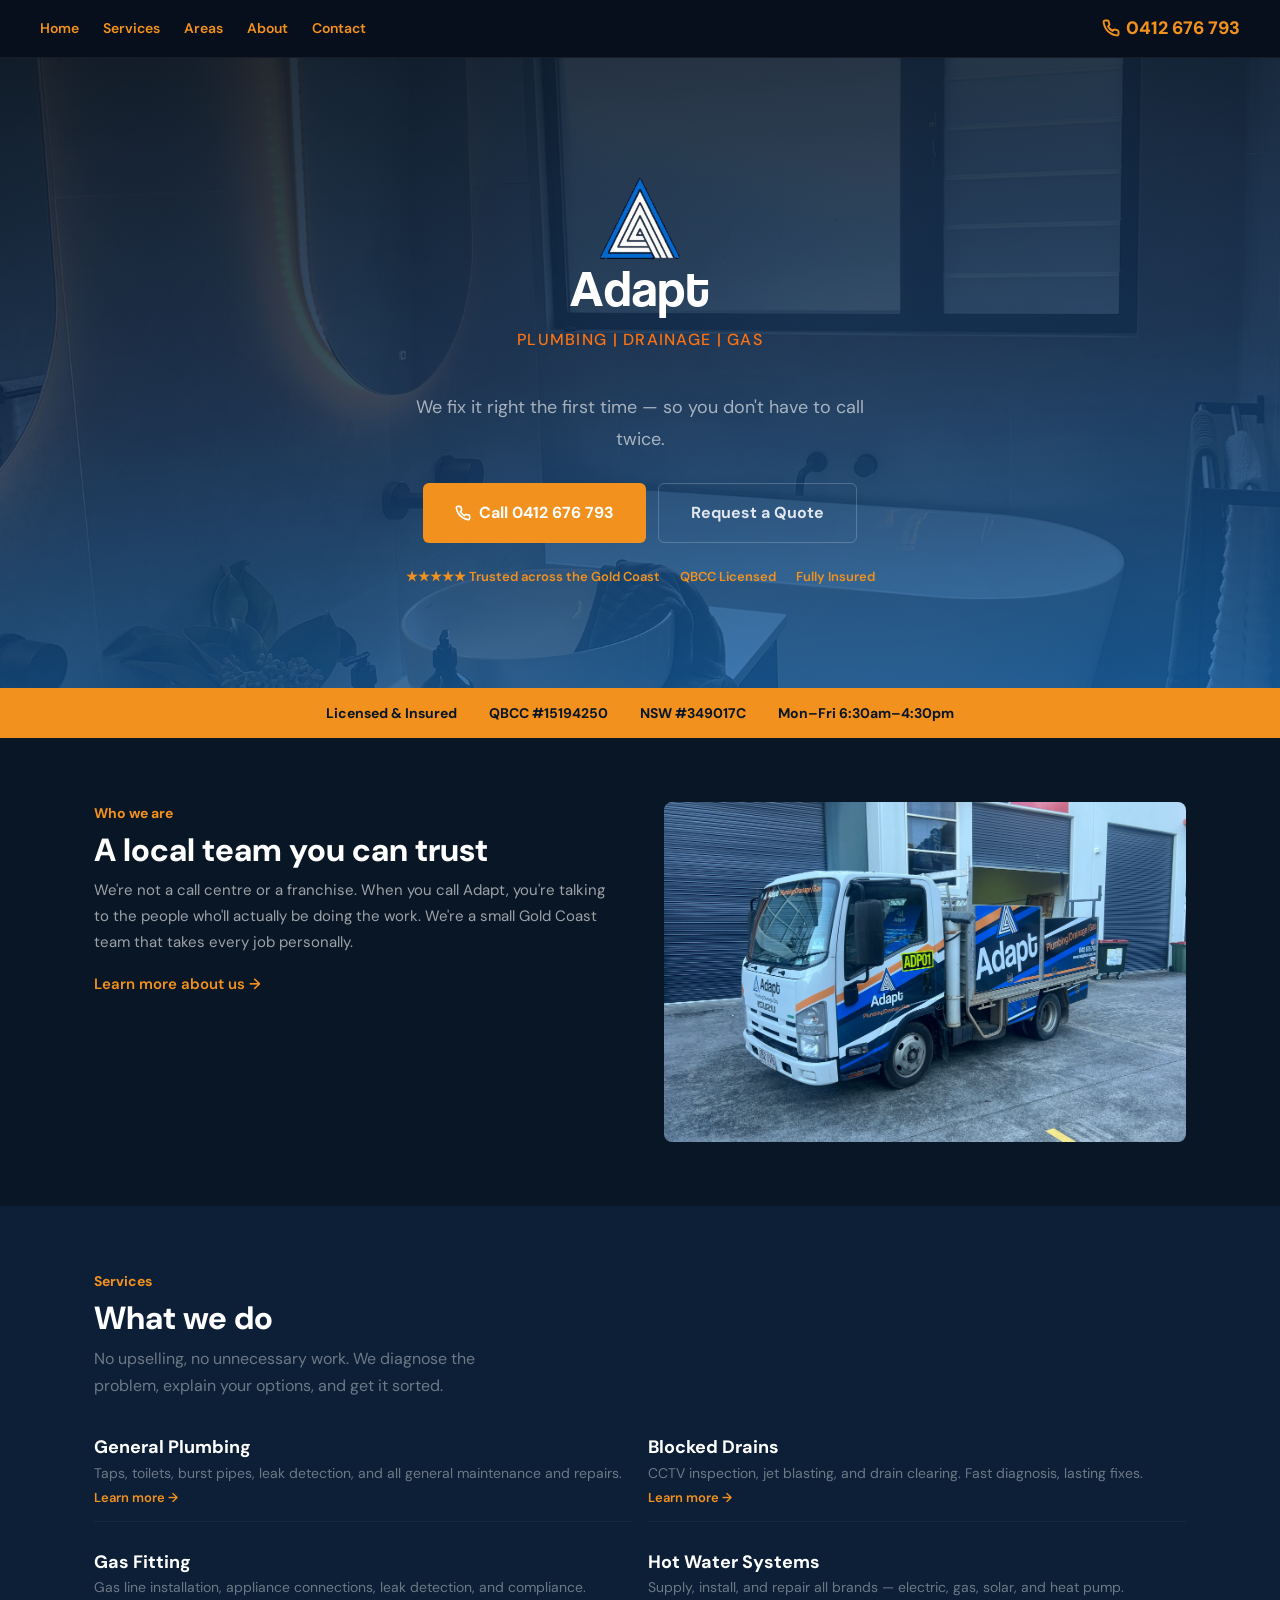
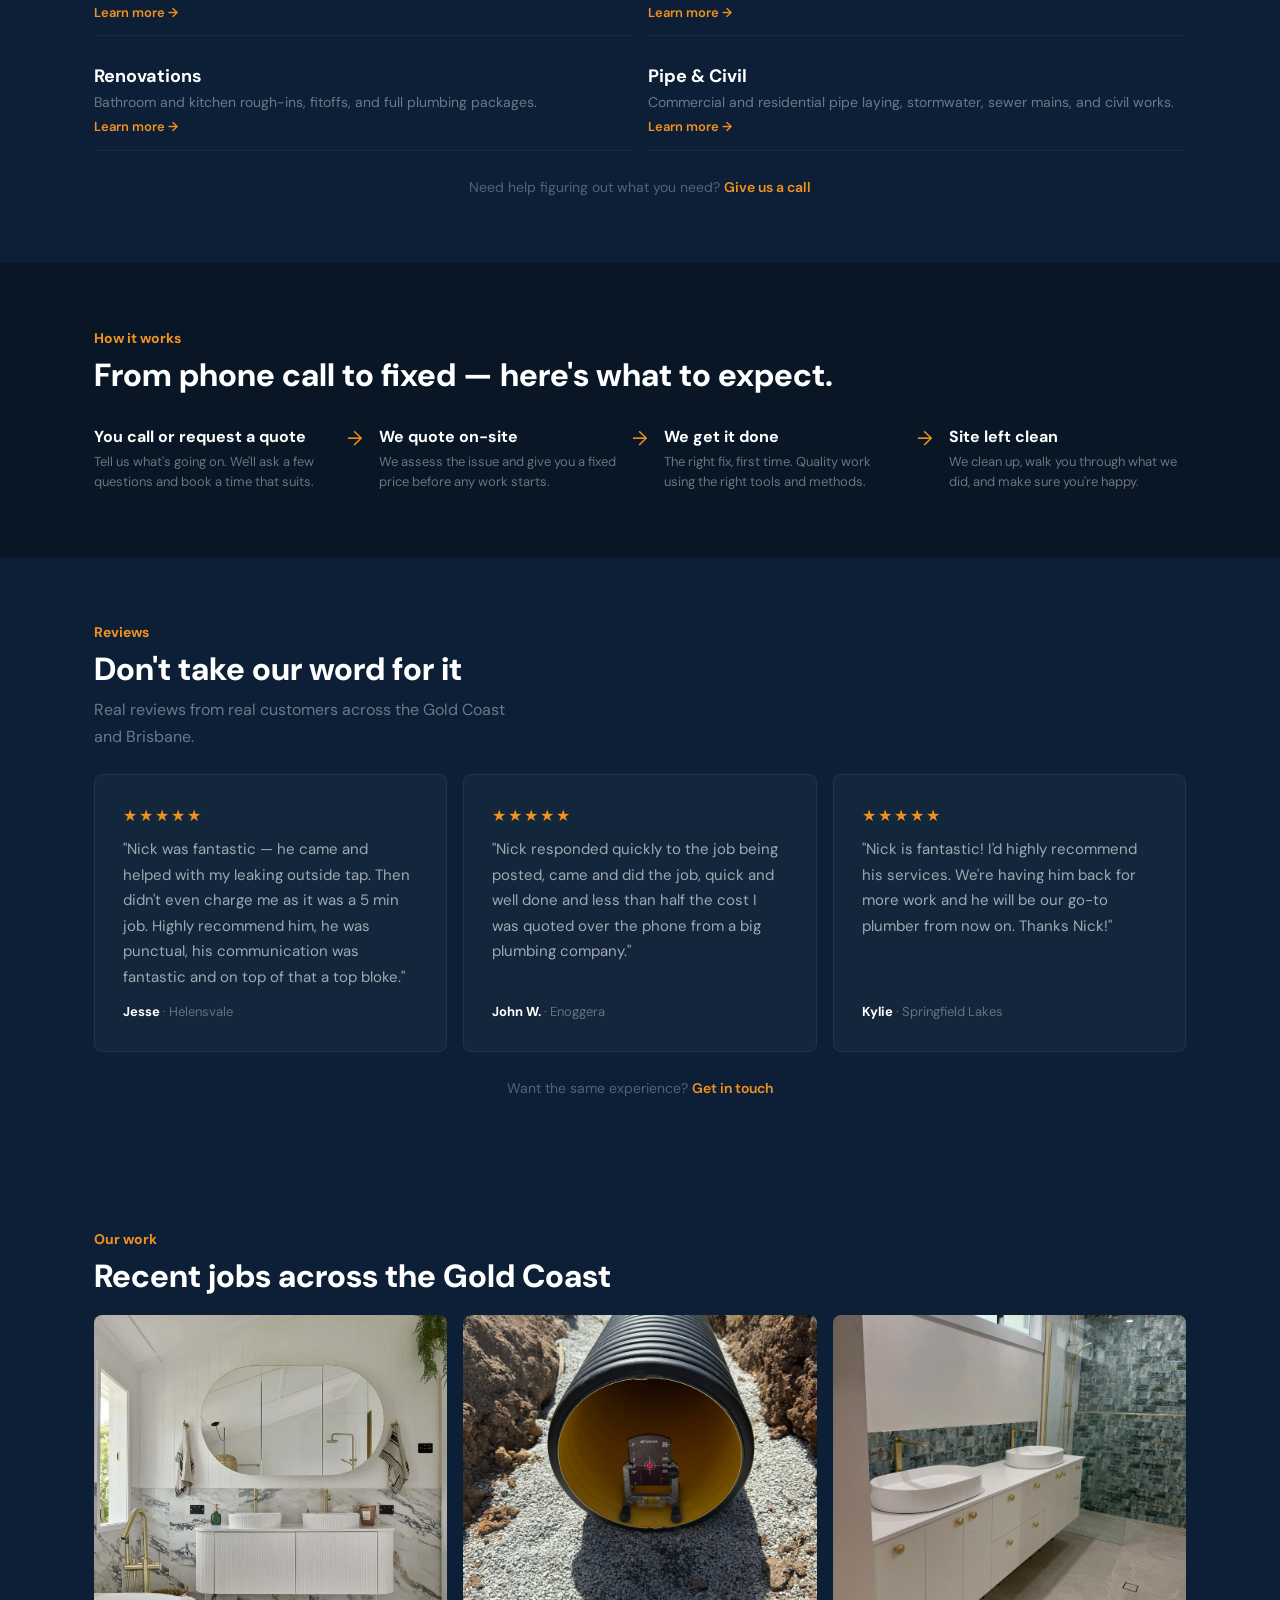
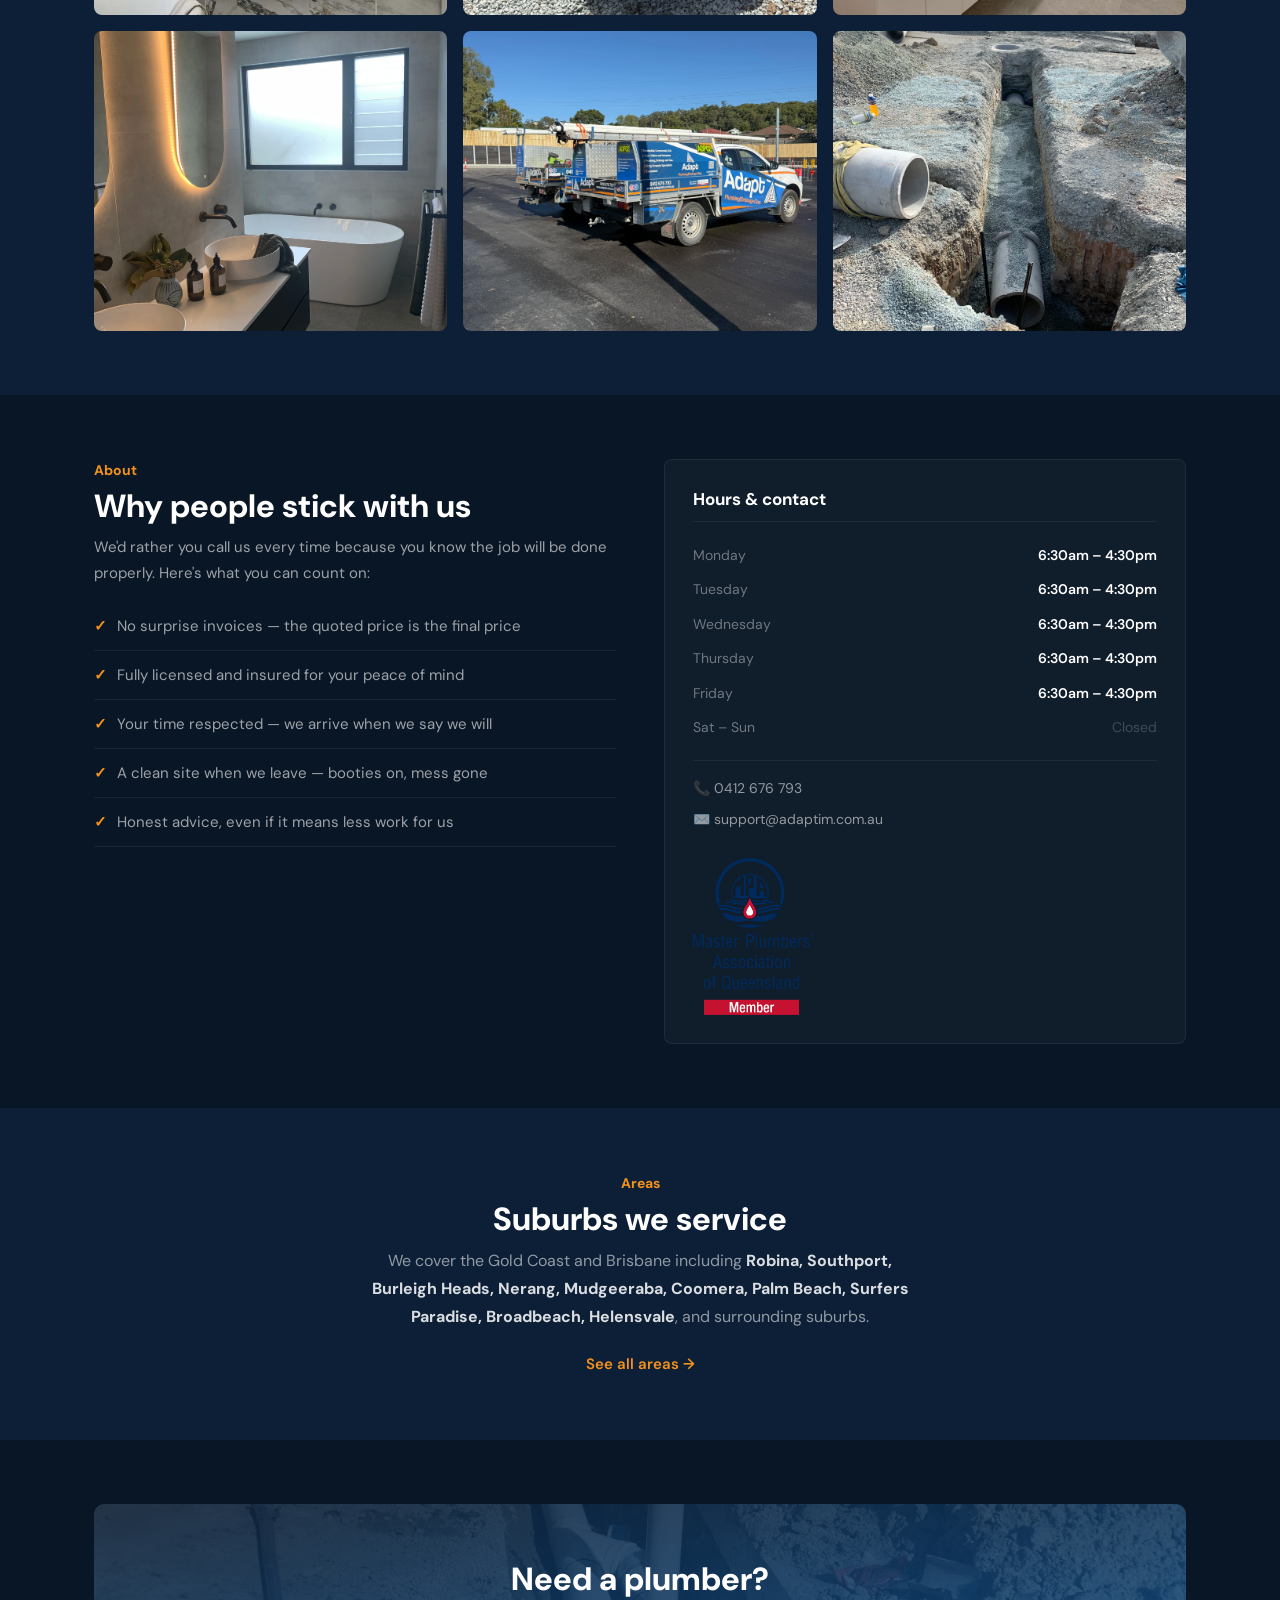
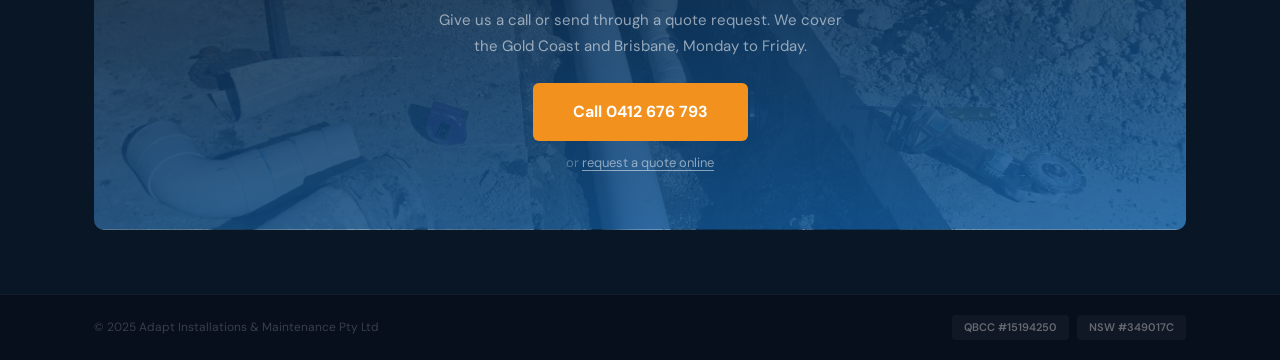
==== commit 4f05dace: "Add MPAQ logo, gas cooktop photo, Rheem hot water photo Co-Authored-By: Claude Opus 4.6 (1M context)" ====
--- a/index.html
+++ b/index.html
@@ -207,6 +207,7 @@
           <div class="contact-links">
             <a href="tel:+61412676793">📞 0412 676 793</a>
             <a href="mailto:support@adaptim.com.au">✉️ support@adaptim.com.au</a>
+            <img src="/img/mpaq-member-logo.png" alt="Master Plumbers Association of Queensland Member" style="width:120px;height:auto;margin-top:1.25rem;display:block;">
           </div>
         </div>
       </div>
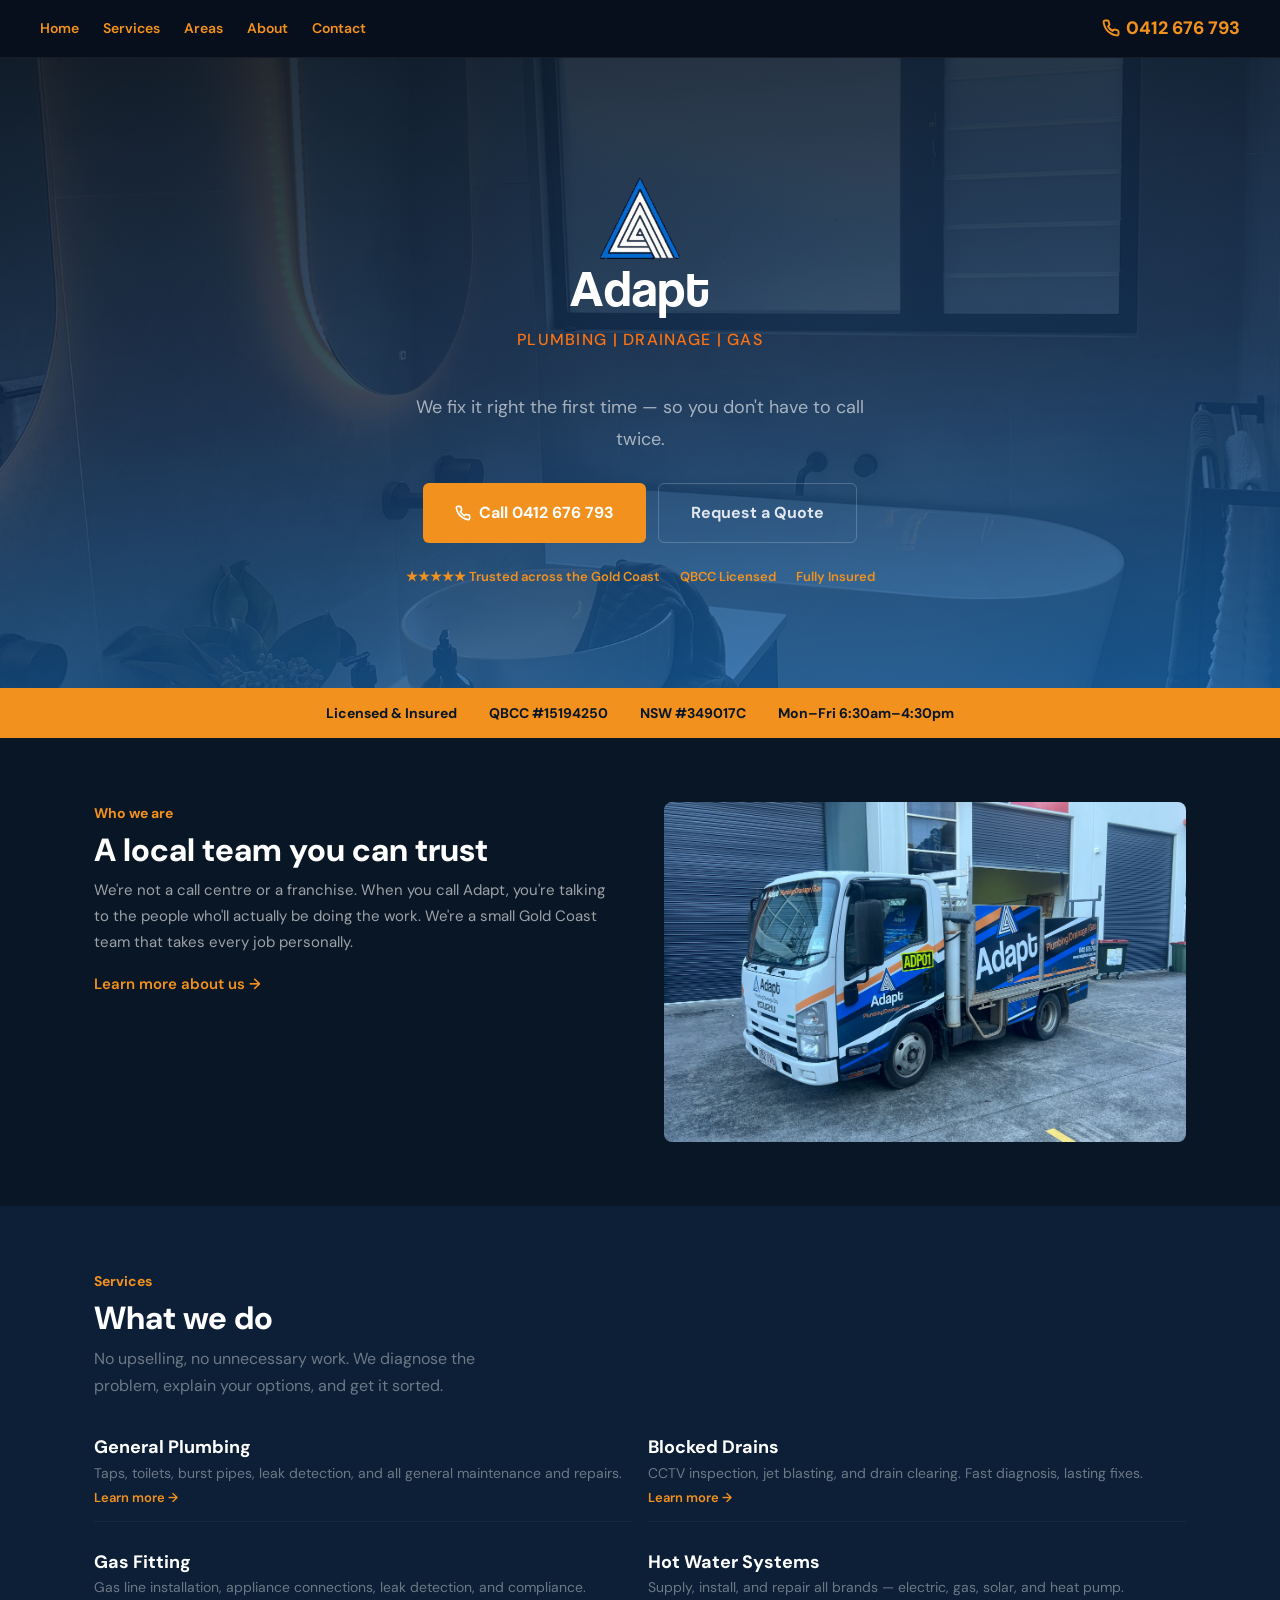
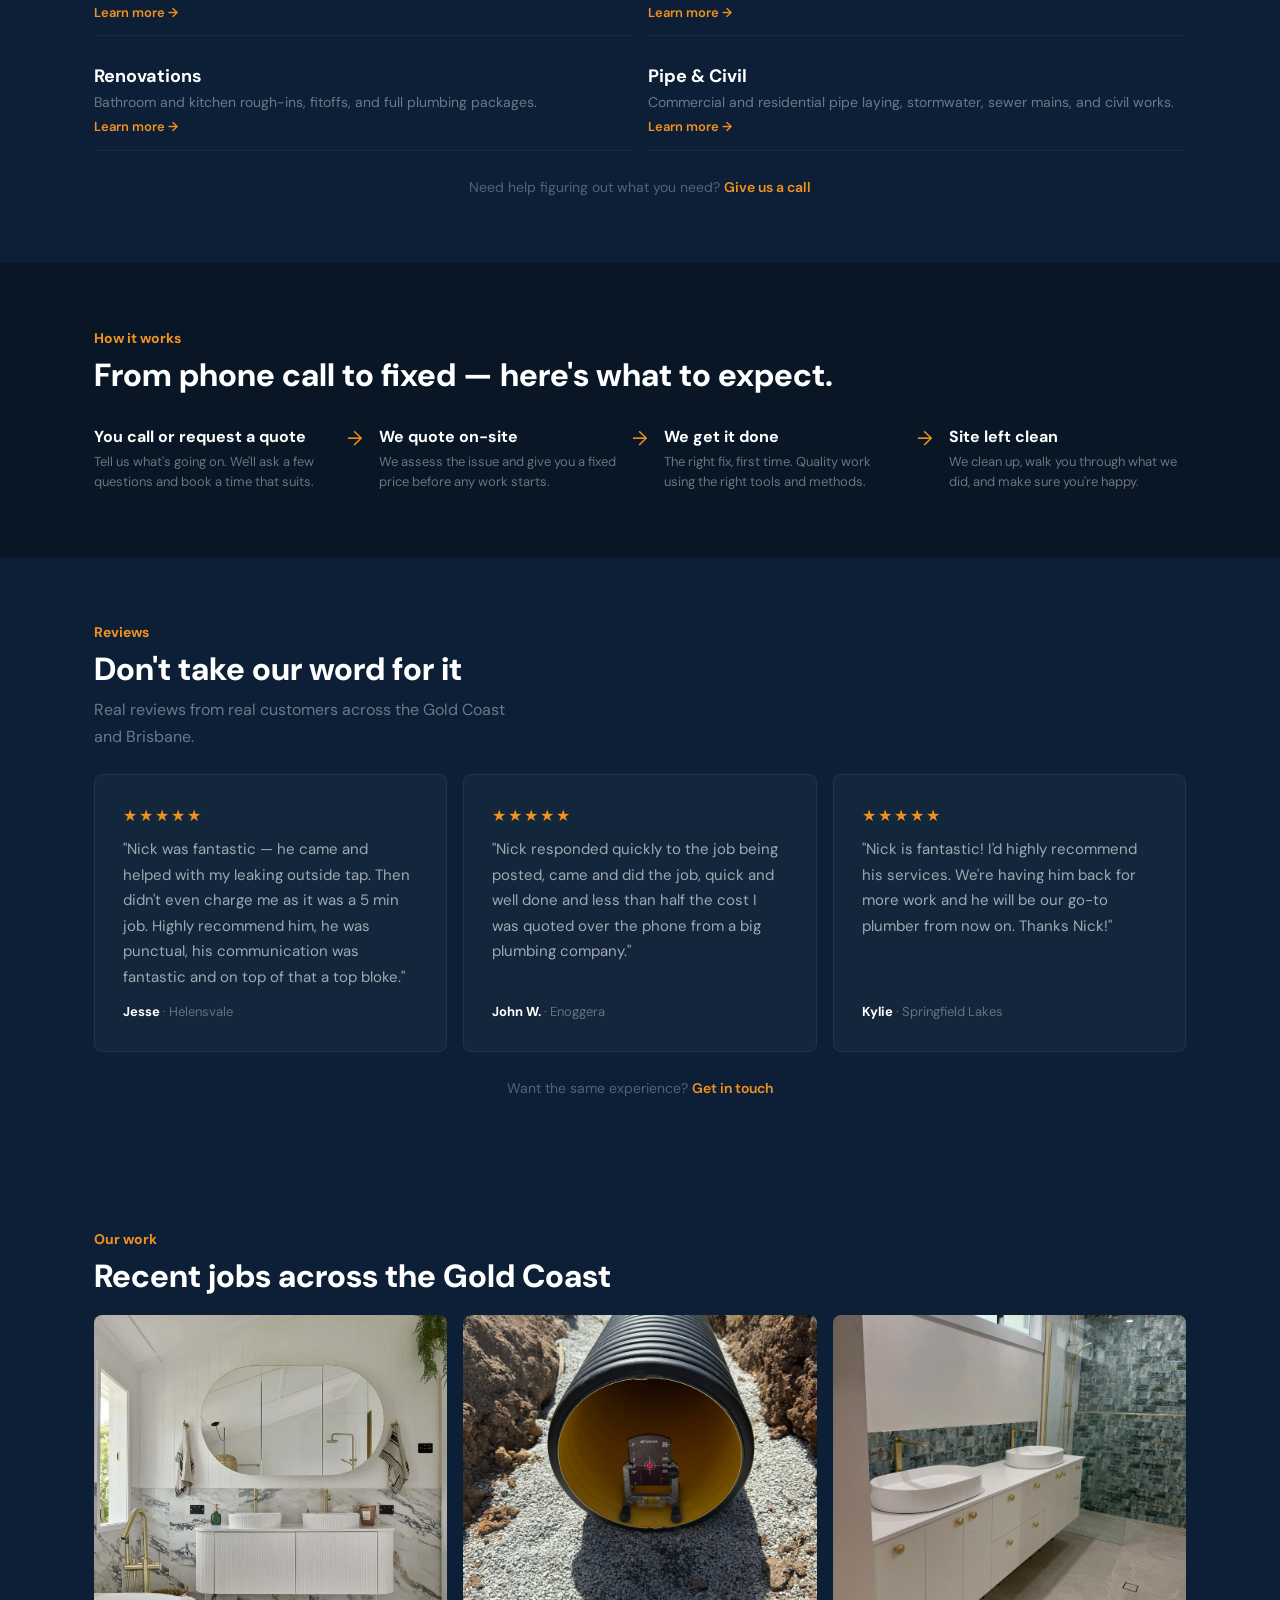
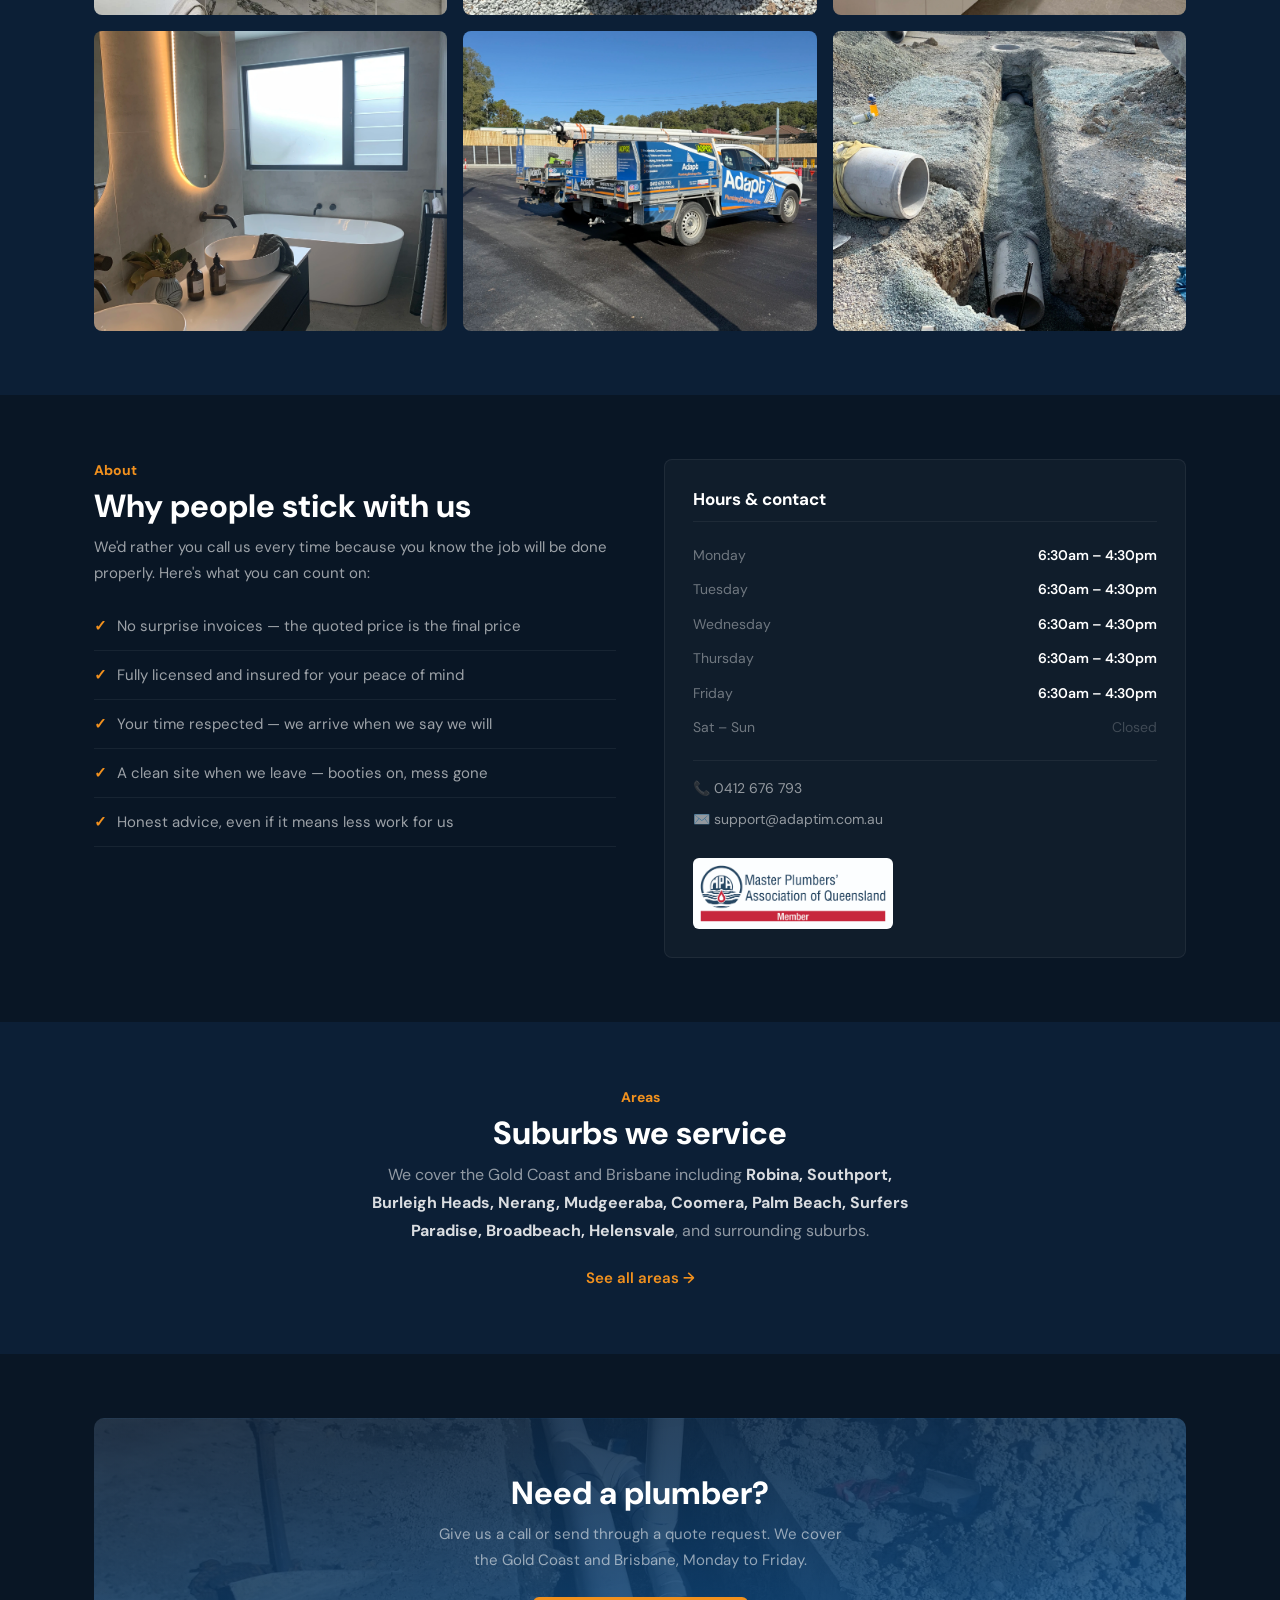
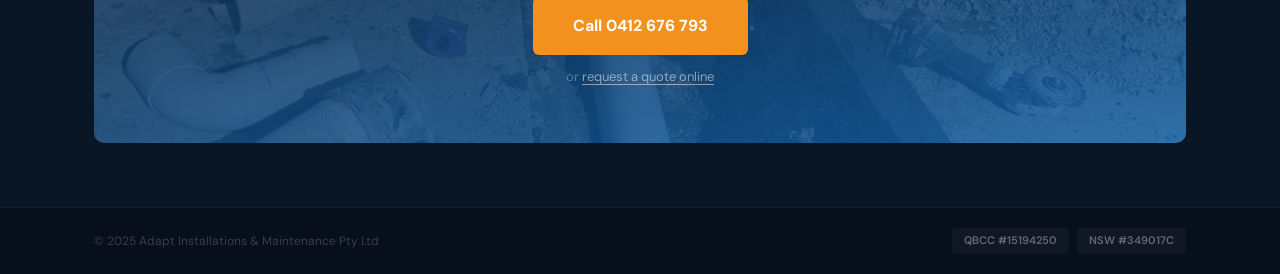
==== commit 26f54415: "Swap MPAQ logo to horizontal version Co-Authored-By: Claude Opus 4.6 (1M context) <noreply@anthropic" ====
--- a/index.html
+++ b/index.html
@@ -207,7 +207,7 @@
           <div class="contact-links">
             <a href="tel:+61412676793">📞 0412 676 793</a>
             <a href="mailto:support@adaptim.com.au">✉️ support@adaptim.com.au</a>
-            <img src="/img/mpaq-member-logo.png" alt="Master Plumbers Association of Queensland Member" style="width:120px;height:auto;margin-top:1.25rem;display:block;">
+            <img src="/img/mpaq-member-logo.jpg" alt="Master Plumbers Association of Queensland Member" style="width:200px;height:auto;margin-top:1.25rem;display:block;border-radius:6px;">
           </div>
         </div>
       </div>
